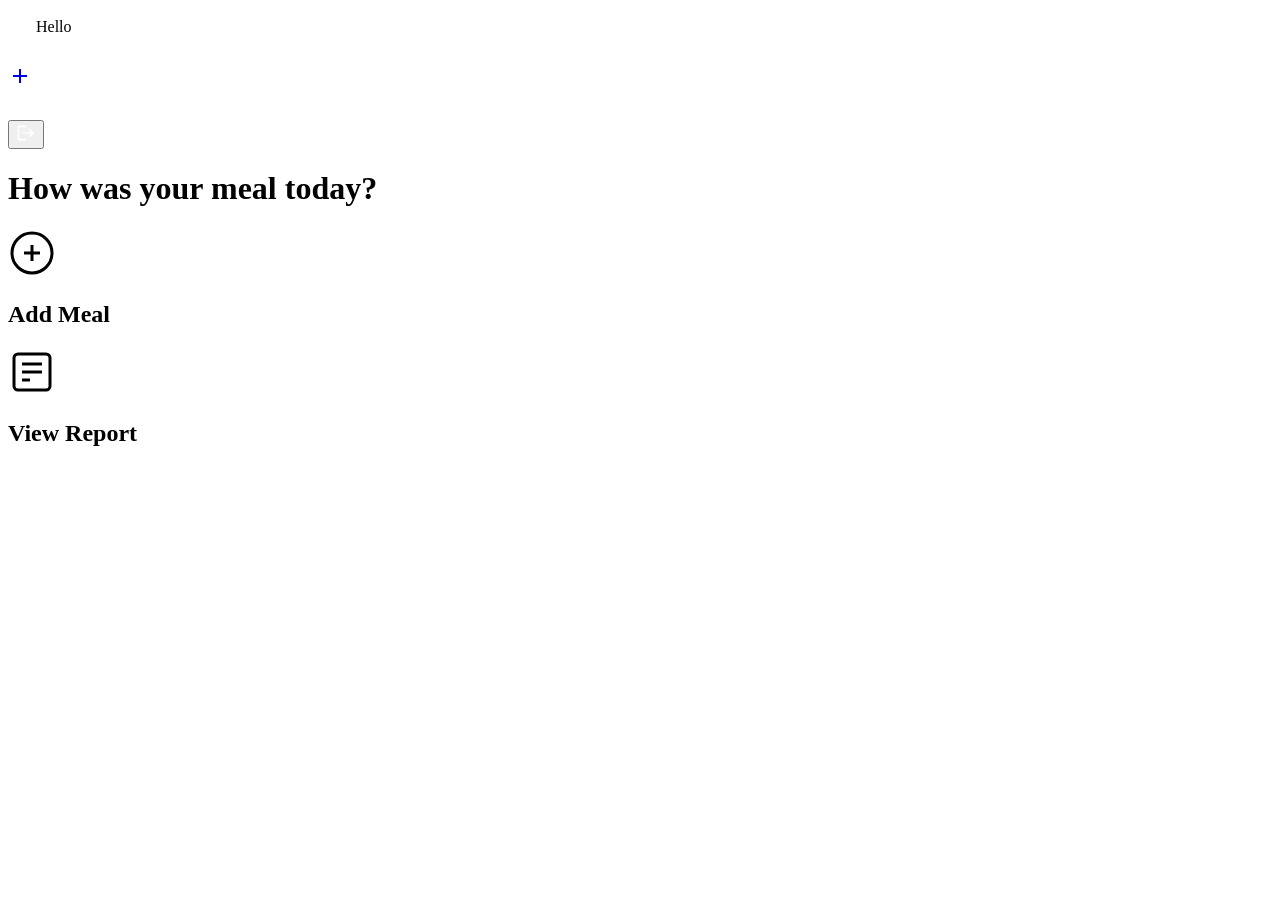
==== index.html @ 6a4ce131 "Move to the root" ====
<!DOCTYPE html>
<html lang="en">
<head>
    <meta charset="UTF-8">
    <meta name="viewport" content="width=device-width, initial-scale=1.0">
    <title>PureAura - Home</title>
    <link rel="stylesheet" href="style.css">
    <link href="https://fonts.googleapis.com/css2?family=Press+Start+2P&display=swap" rel="stylesheet">
</head>
<body>
    <!-- 侧边导航栏 -->
    <nav class="sidebar">
        <div class="nav-user">
            <svg width="24" height="24" viewBox="0 0 24 24" fill="white">
                <circle cx="12" cy="8" r="4"/>
                <path d="M4 20v-1a8 8 0 0116 0v1"/>
            </svg>
            <span id="userGreeting">Hello</span>
        </div>
        
        <div class="nav-items">
            <a href="index.html" class="nav-item active" aria-label="home">
                <svg width="24" height="24" viewBox="0 0 24 24" fill="white">
                    <path d="M3 12l2-2m0 0l7-7 7 7M5 10v10a1 1 0 001 1h3m10-11l2 2m-2-2v10a1 1 0 01-1 1h-3m-6 0a1 1 0 001-1v-4a1 1 0 011-1h2a1 1 0 011 1v4a1 1 0 001 1m-6 0h6"/>
                </svg>
            </a>
            
            <a href="add.html" class="nav-item" aria-label="add meal">
                <div class="nav-icon-circle">
                    <svg width="24" height="24" viewBox="0 0 24 24" fill="none" stroke="currentColor" stroke-width="2">
                        <line x1="12" y1="5" x2="12" y2="19"/>
                        <line x1="5" y1="12" x2="19" y2="12"/>
                    </svg>
                </div>
            </a>
            
            <a href="report.html" class="nav-item" aria-label="report">
                <svg width="24" height="24" viewBox="0 0 24 24" fill="white">
                    <path d="M9 11H3v2h6v-2zm0-4H3v2h6V7zm0 8H3v2h6v-2zm12-8h-6v2h6V7zm0 4h-6v2h6v-2zm0 4h-6v2h6v-2z"/>
                </svg>
            </a>
        </div>
        
        <div class="nav-bottom">
            <button class="logout-btn" onclick="logout()" aria-label="logout">
                <svg width="20" height="20" viewBox="0 0 24 24" fill="white">
                    <path d="M17 7l-1.41 1.41L18.17 11H8v2h10.17l-2.58 2.58L17 17l5-5zM4 5h8V3H4c-1.1 0-2 .9-2 2v14c0 1.1.9 2 2 2h8v-2H4V5z"/>
                </svg>
            </button>
        </div>
    </nav>

    <!-- 主内容区域 -->
    <div class="main-content">
        <div class="container">
            <div class="home-hero">
                <h1 class="main-title">How was your meal today?</h1>
            </div>
            
            <div class="action-cards">
                <div class="action-card add-card" onclick="location.href='add.html'">
                    <div class="card-icon">
                        <svg width="48" height="48" viewBox="0 0 24 24" fill="none" stroke="currentColor" stroke-width="1.5">
                            <circle cx="12" cy="12" r="10"/>
                            <line x1="12" y1="8" x2="12" y2="16"/>
                            <line x1="8" y1="12" x2="16" y2="12"/>
                        </svg>
                    </div>
                    <h2>Add Meal</h2>
                </div>
                
                <div class="action-card report-card" onclick="location.href='report.html'">
                    <div class="card-icon">
                        <svg width="48" height="48" viewBox="0 0 24 24" fill="none" stroke="currentColor" stroke-width="1.5">
                            <rect x="3" y="3" width="18" height="18" rx="2"/>
                            <line x1="7" y1="8" x2="17" y2="8"/>
                            <line x1="7" y1="12" x2="17" y2="12"/>
                            <line x1="7" y1="16" x2="11" y2="16"/>
                        </svg>
                    </div>
                    <h2>View Report</h2>
                </div>
            </div>
            
        </div>
    </div>
    
    <script src="script.js"></script>
</body>
</html>
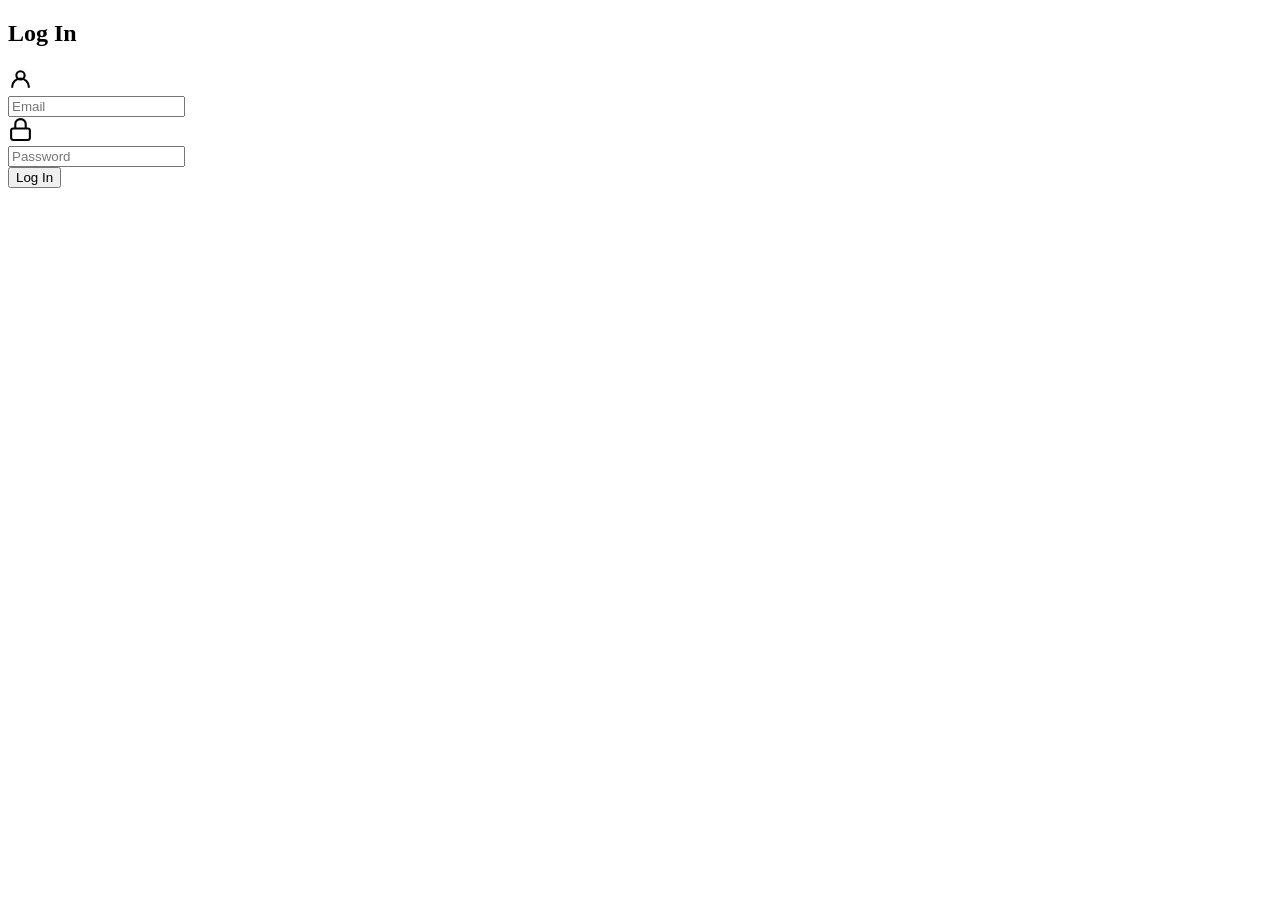
==== commit 03e7231a: "Rename the web app PureAura to PieceByPeas" ====
--- a/index.html
+++ b/index.html
@@ -3,7 +3,7 @@
 <head>
     <meta charset="UTF-8">
     <meta name="viewport" content="width=device-width, initial-scale=1.0">
-    <title>PureAura - Home</title>
+    <title>PieceByPeas - Home</title>
     <link rel="stylesheet" href="style.css">
     <link href="https://fonts.googleapis.com/css2?family=Press+Start+2P&display=swap" rel="stylesheet">
 </head>
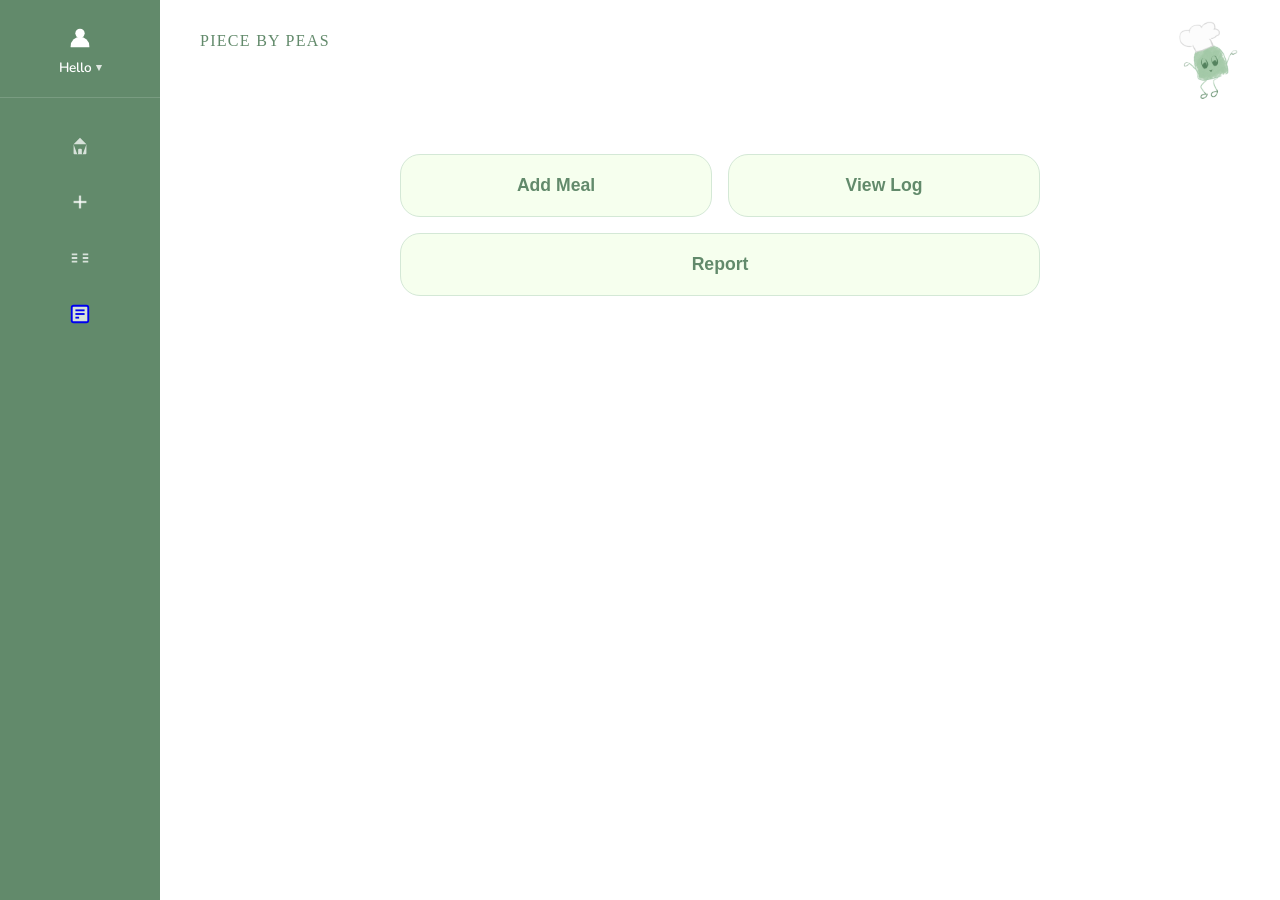
==== commit a37d073c: "feat: UI overhaul + core feature completion This PR delivers a full UI redesign and completes the co" ====
--- a/index.html
+++ b/index.html
@@ -1,90 +1,86 @@
 <!DOCTYPE html>
 <html lang="en">
 <head>
-    <meta charset="UTF-8">
-    <meta name="viewport" content="width=device-width, initial-scale=1.0">
-    <title>PieceByPeas - Home</title>
-    <link rel="stylesheet" href="style.css">
-    <link href="https://fonts.googleapis.com/css2?family=Press+Start+2P&display=swap" rel="stylesheet">
+  <meta charset="UTF-8">
+  <meta name="viewport" content="width=device-width, initial-scale=1.0">
+  <title>Piece By Peas</title>
+  <link rel="stylesheet" href="style.css">
 </head>
 <body>
-    <!-- 侧边导航栏 -->
-    <nav class="sidebar">
-        <div class="nav-user">
-            <svg width="24" height="24" viewBox="0 0 24 24" fill="white">
-                <circle cx="12" cy="8" r="4"/>
-                <path d="M4 20v-1a8 8 0 0116 0v1"/>
-            </svg>
-            <span id="userGreeting">Hello</span>
-        </div>
-        
-        <div class="nav-items">
-            <a href="index.html" class="nav-item active" aria-label="home">
-                <svg width="24" height="24" viewBox="0 0 24 24" fill="white">
-                    <path d="M3 12l2-2m0 0l7-7 7 7M5 10v10a1 1 0 001 1h3m10-11l2 2m-2-2v10a1 1 0 01-1 1h-3m-6 0a1 1 0 001-1v-4a1 1 0 011-1h2a1 1 0 011 1v4a1 1 0 001 1m-6 0h6"/>
-                </svg>
-            </a>
-            
-            <a href="add.html" class="nav-item" aria-label="add meal">
-                <div class="nav-icon-circle">
-                    <svg width="24" height="24" viewBox="0 0 24 24" fill="none" stroke="currentColor" stroke-width="2">
-                        <line x1="12" y1="5" x2="12" y2="19"/>
-                        <line x1="5" y1="12" x2="19" y2="12"/>
-                    </svg>
-                </div>
-            </a>
-            
-            <a href="report.html" class="nav-item" aria-label="report">
-                <svg width="24" height="24" viewBox="0 0 24 24" fill="white">
-                    <path d="M9 11H3v2h6v-2zm0-4H3v2h6V7zm0 8H3v2h6v-2zm12-8h-6v2h6V7zm0 4h-6v2h6v-2zm0 4h-6v2h6v-2z"/>
-                </svg>
-            </a>
-        </div>
-        
-        <div class="nav-bottom">
-            <button class="logout-btn" onclick="logout()" aria-label="logout">
-                <svg width="20" height="20" viewBox="0 0 24 24" fill="white">
-                    <path d="M17 7l-1.41 1.41L18.17 11H8v2h10.17l-2.58 2.58L17 17l5-5zM4 5h8V3H4c-1.1 0-2 .9-2 2v14c0 1.1.9 2 2 2h8v-2H4V5z"/>
-                </svg>
-            </button>
-        </div>
-    </nav>
 
-    <!-- 主内容区域 -->
-    <div class="main-content">
-        <div class="container">
-            <div class="home-hero">
-                <h1 class="main-title">How was your meal today?</h1>
-            </div>
-            
-            <div class="action-cards">
-                <div class="action-card add-card" onclick="location.href='add.html'">
-                    <div class="card-icon">
-                        <svg width="48" height="48" viewBox="0 0 24 24" fill="none" stroke="currentColor" stroke-width="1.5">
-                            <circle cx="12" cy="12" r="10"/>
-                            <line x1="12" y1="8" x2="12" y2="16"/>
-                            <line x1="8" y1="12" x2="16" y2="12"/>
-                        </svg>
-                    </div>
-                    <h2>Add Meal</h2>
-                </div>
-                
-                <div class="action-card report-card" onclick="location.href='report.html'">
-                    <div class="card-icon">
-                        <svg width="48" height="48" viewBox="0 0 24 24" fill="none" stroke="currentColor" stroke-width="1.5">
-                            <rect x="3" y="3" width="18" height="18" rx="2"/>
-                            <line x1="7" y1="8" x2="17" y2="8"/>
-                            <line x1="7" y1="12" x2="17" y2="12"/>
-                            <line x1="7" y1="16" x2="11" y2="16"/>
-                        </svg>
-                    </div>
-                    <h2>View Report</h2>
-                </div>
-            </div>
-            
-        </div>
+<!-- Sidebar -->
+<nav class="sidebar">
+  <div class="nav-user" id="navUser" onclick="toggleDropdown()">
+    <svg width="28" height="28" viewBox="0 0 24 24"><circle cx="12" cy="8" r="4"/><path d="M4 20v-1a8 8 0 0116 0v1"/></svg>
+    <span class="nav-user-name" id="userGreeting">Hello</span>
+    <div class="user-dropdown" id="userDropdown">
+      <div class="dropdown-email" id="dropdownEmail">—</div>
+      <button class="dropdown-item" onclick="openProfile()">Edit information</button>
+      <button class="dropdown-item" onclick="toggleLanguage()">Language (English)</button>
+      <button class="dropdown-item logout" onclick="logout()">Log Out</button>
     </div>
-    
-    <script src="script.js"></script>
+  </div>
+  <div class="nav-items">
+    <a href="index.html" class="nav-item" id="nav-home" aria-label="Home">
+      <svg width="22" height="22" viewBox="0 0 24 24" fill="currentColor"><path d="M3 12l2-2m0 0l7-7 7 7M5 10v10a1 1 0 001 1h3m10-11l2 2m-2-2v10a1 1 0 01-1 1h-3m-6 0a1 1 0 001-1v-4a1 1 0 011-1h2a1 1 0 011 1v4a1 1 0 001 1m-6 0h6"/></svg>
+    </a>
+    <a href="add.html" class="nav-item" id="nav-add" aria-label="Add meal">
+      <div class="nav-icon-circle">
+        <svg width="22" height="22" viewBox="0 0 24 24" fill="none" stroke="currentColor" stroke-width="2.5"><line x1="12" y1="5" x2="12" y2="19"/><line x1="5" y1="12" x2="19" y2="12"/></svg>
+      </div>
+    </a>
+    <a href="log.html" class="nav-item" id="nav-log" aria-label="Log">
+      <svg width="22" height="22" viewBox="0 0 24 24" fill="currentColor"><path d="M9 11H3v2h6v-2zm0-4H3v2h6V7zm0 8H3v2h6v-2zm12-8h-6v2h6V7zm0 4h-6v2h6v-2zm0 4h-6v2h6v-2z"/></svg>
+    </a>
+    <a href="report.html" class="nav-item" id="nav-report" aria-label="Report">
+      <svg width="22" height="22" viewBox="0 0 24 24" fill="none" stroke="currentColor" stroke-width="2"><rect x="3" y="3" width="18" height="18" rx="2"/><line x1="7" y1="8" x2="17" y2="8"/><line x1="7" y1="12" x2="17" y2="12"/><line x1="7" y1="16" x2="11" y2="16"/></svg>
+    </a>
+  </div>
+</nav>
+
+<!-- Profile modal -->
+<div class="modal-overlay" id="profileModal">
+  <div class="modal-card">
+    <p class="modal-title">Edit information</p>
+    <div class="modal-field">
+      <label>Name</label>
+      <input type="text" id="profileName" placeholder="Your name">
+    </div>
+    <div class="modal-field">
+      <label>Email</label>
+      <input type="email" id="profileEmail" placeholder="Your email">
+    </div>
+    <div class="modal-field">
+      <label>New password</label>
+      <input type="password" id="profilePassword" placeholder="Leave blank to keep current">
+    </div>
+    <div class="modal-actions">
+      <button class="btn-secondary" onclick="closeProfile()">Cancel</button>
+      <button class="btn-primary" onclick="saveProfile()">Save</button>
+    </div>
+  </div>
+</div>
+
+<!-- Main content -->
+<div class="main-content">
+  <div class="page-wrap">
+    <img src="Bea.png" alt="Bea" class="page-bea">
+    <div class="page-logo">PIECE BY PEAS</div>
+
+    <!-- INDEX CONTENT -->
+    <div class="home-hero">
+      <h1 class="main-title" id="homeGreeting"></h1>
+    </div>
+    <div class="home-cards">
+      <div class="home-cards-row">
+        <button class="home-card" onclick="location.href='add.html'">Add Meal</button>
+        <button class="home-card" onclick="location.href='log.html'">View Log</button>
+      </div>
+      <button class="home-card" onclick="location.href='report.html'">Report</button>
+    </div>
+  </div>
+</div>
+
+<script src="script.js"></script>
 </body>
-</html>
+</html>
--- a/style.css
+++ b/style.css
@@ -0,0 +1,1020 @@
+/* ── Google Fonts ── */
+@import url('https://fonts.googleapis.com/css2?family=IM+Fell+DW+Pica+SC&family=Nunito:wght@400;500;600;700&display=swap');
+
+/* ── Reset ── */
+*, *::before, *::after { margin: 0; padding: 0; box-sizing: border-box; }
+
+/* ── Color tokens ── */
+:root {
+  --green-dark:   #628A6B;
+  --green-mid:    #9FC5A3;
+  --green-light:  #F6FFEE;
+  --bg-yellow:    #FFFAEB;
+  --orange:       #F58E68;
+  --white:        #FFFFFF;
+
+  --grain:        #f0945d;
+  --protein:      #EF82A0;
+  --vegetable:    #6bb392;
+  --fruit:        #ffd970;
+  --dairy:        #88abda;
+  --snack:        #dcc7e1;
+
+  --text-dark:    #3a5240;
+  --text-mid:     #628A6B;
+  --text-light:   #9FC5A3;
+  --radius:       20px;
+  --radius-sm:    12px;
+}
+
+/* ── Base ── */
+body {
+  font-family: 'Nunito', sans-serif;
+  background: var(--bg-yellow);
+  color: var(--text-dark);
+  min-height: 100vh;
+}
+
+/* ══════════════════════════════════════
+   LOGIN / SIGNUP PAGE
+══════════════════════════════════════ */
+.login-page {
+  background: var(--bg-yellow);
+  min-height: 100vh;
+  display: flex;
+  align-items: center;
+  justify-content: center;
+}
+
+.login-container {
+  width: 100%;
+  max-width: 460px;
+  padding: 1.5rem;
+  position: relative;
+}
+
+.login-bea {
+  position: absolute;
+  top: -80px;
+  right: -10px;
+  width: 110px;
+  pointer-events: none;
+}
+
+.login-card {
+  background: var(--green-light);
+  border-radius: var(--radius);
+  padding: 2.5rem 2rem 2rem;
+  position: relative;
+}
+
+.login-logo {
+  font-family: 'IM Fell DW Pica SC', serif;
+  font-size: 1.5rem;
+  color: var(--green-dark);
+  text-align: center;
+  margin-bottom: 1.75rem;
+  letter-spacing: 0.05em;
+}
+
+.input-group {
+  margin-bottom: 1rem;
+}
+
+.input-group input {
+  width: 100%;
+  padding: 0.85rem 1.1rem;
+  border: 1.5px solid transparent;
+  border-radius: var(--radius-sm);
+  background: var(--white);
+  font-family: 'Nunito', sans-serif;
+  font-size: 0.95rem;
+  color: var(--text-dark);
+  outline: none;
+  transition: border-color 0.2s;
+}
+
+.input-group input::placeholder { color: var(--text-light); }
+
+.input-group input:focus {
+  border-color: var(--green-mid);
+}
+
+.login-btn {
+  width: 100%;
+  padding: 0.85rem;
+  background: var(--green-mid);
+  color: var(--white);
+  border: none;
+  border-radius: var(--radius-sm);
+  font-family: 'Nunito', sans-serif;
+  font-size: 1rem;
+  font-weight: 700;
+  cursor: pointer;
+  margin-top: 0.5rem;
+  transition: background 0.2s, transform 0.15s;
+}
+
+.login-btn:hover { background: var(--green-dark); transform: translateY(-1px); }
+
+.signup-btn {
+  width: 100%;
+  padding: 0.85rem;
+  background: var(--white);
+  color: var(--green-mid);
+  border: 1.5px solid var(--green-mid);
+  border-radius: var(--radius-sm);
+  font-family: 'Nunito', sans-serif;
+  font-size: 1rem;
+  font-weight: 600;
+  cursor: pointer;
+  margin-top: 0.75rem;
+  transition: all 0.2s;
+}
+
+.signup-btn:hover { background: var(--green-light); }
+
+/* ══════════════════════════════════════
+   SIDEBAR
+══════════════════════════════════════ */
+.sidebar {
+  position: fixed;
+  left: 0; top: 0;
+  width: 160px;
+  height: 100vh;
+  background: var(--green-dark);
+  display: flex;
+  flex-direction: column;
+  align-items: center;
+  padding: 1.5rem 0 1.5rem;
+  z-index: 1000;
+}
+
+/* User section */
+.nav-user {
+  width: 100%;
+  padding: 0 1rem 1.25rem;
+  border-bottom: 1px solid rgba(255,255,255,0.15);
+  margin-bottom: 1.5rem;
+  display: flex;
+  flex-direction: column;
+  align-items: center;
+  gap: 0.4rem;
+  cursor: pointer;
+  position: relative;
+}
+
+.nav-user svg { fill: var(--white); }
+
+.nav-user-name {
+  color: var(--white);
+  font-size: 0.85rem;
+  font-weight: 600;
+  display: flex;
+  align-items: center;
+  gap: 4px;
+}
+
+.nav-user-name::after {
+  content: '▾';
+  font-size: 0.7rem;
+  opacity: 0.8;
+}
+
+/* Dropdown */
+.user-dropdown {
+  display: none;
+  position: absolute;
+  top: calc(100% + 4px);
+  left: 0;
+  width: 200px;
+  background: var(--white);
+  border-radius: var(--radius-sm);
+  box-shadow: 0 8px 24px rgba(0,0,0,0.12);
+  overflow: hidden;
+  z-index: 2000;
+}
+
+.user-dropdown.open { display: block; }
+
+.dropdown-email {
+  padding: 0.85rem 1rem;
+  font-size: 0.8rem;
+  color: var(--text-light);
+  border-bottom: 1px solid #f0f0f0;
+  background: #fafafa;
+}
+
+.dropdown-item {
+  display: block;
+  width: 100%;
+  padding: 0.75rem 1rem;
+  background: none;
+  border: none;
+  text-align: left;
+  font-family: 'Nunito', sans-serif;
+  font-size: 0.9rem;
+  color: var(--text-dark);
+  cursor: pointer;
+  transition: background 0.15s;
+}
+
+.dropdown-item:hover { background: var(--green-light); }
+
+.dropdown-item.logout { color: #e05a3a; }
+
+/* Profile modal */
+.modal-overlay {
+  display: none;
+  position: fixed;
+  inset: 0;
+  background: rgba(0,0,0,0.35);
+  z-index: 3000;
+  align-items: center;
+  justify-content: center;
+}
+
+.modal-overlay.open { display: flex; }
+
+.modal-card {
+  background: var(--bg-yellow);
+  border-radius: var(--radius);
+  padding: 2rem;
+  width: 90%;
+  max-width: 420px;
+}
+
+.modal-title {
+  font-size: 1rem;
+  font-weight: 700;
+  color: var(--text-dark);
+  margin-bottom: 1.25rem;
+}
+
+.modal-field {
+  margin-bottom: 1rem;
+}
+
+.modal-field label {
+  display: block;
+  font-size: 0.85rem;
+  color: var(--text-mid);
+  margin-bottom: 0.3rem;
+  font-weight: 600;
+}
+
+.modal-field input {
+  width: 100%;
+  padding: 0.7rem 0.9rem;
+  border: 1.5px solid #dde8de;
+  border-radius: var(--radius-sm);
+  font-family: 'Nunito', sans-serif;
+  font-size: 0.9rem;
+  background: var(--white);
+  outline: none;
+  transition: border-color 0.2s;
+}
+
+.modal-field input:focus { border-color: var(--green-mid); }
+
+.modal-actions {
+  display: flex;
+  gap: 0.75rem;
+  margin-top: 1.5rem;
+  justify-content: flex-end;
+}
+
+/* Nav items */
+.nav-items {
+  flex: 1;
+  display: flex;
+  flex-direction: column;
+  gap: 0.5rem;
+  width: 100%;
+  padding: 0 0.75rem;
+}
+
+.nav-item {
+  width: 100%;
+  height: 48px;
+  display: flex;
+  align-items: center;
+  justify-content: center;
+  border-radius: var(--radius-sm);
+  background: transparent;
+  transition: background 0.2s;
+  cursor: pointer;
+  text-decoration: none;
+}
+
+.nav-item svg { fill: rgba(255,255,255,0.75); }
+
+.nav-item:hover { background: rgba(255,255,255,0.1); }
+
+.nav-item.active {
+  background: var(--green-light);
+}
+
+.nav-item.active svg { fill: var(--green-dark); }
+
+.nav-icon-circle {
+  width: 48px; height: 48px;
+  display: flex; align-items: center; justify-content: center;
+}
+
+.nav-item.active .nav-icon-circle svg { stroke: var(--green-dark); }
+.nav-item .nav-icon-circle svg { stroke: rgba(255,255,255,0.75); }
+
+/* Main layout */
+.main-content {
+  margin-left: 160px;
+  min-height: 100vh;
+  padding: 0;
+}
+
+.page-wrap {
+  background: var(--white);
+  min-height: 100vh;
+  padding: 2rem 2.5rem;
+  position: relative;
+  overflow: hidden;
+}
+
+/* Bea mascot pinned to top-right of page content */
+.page-bea {
+  position: absolute;
+  top: 1rem;
+  right: 1.5rem;
+  width: 90px;
+  pointer-events: none;
+}
+
+/* Page logo bar */
+.page-logo {
+  font-family: 'IM Fell DW Pica SC', serif;
+  font-size: 1rem;
+  color: var(--green-dark);
+  letter-spacing: 0.08em;
+  margin-bottom: 1.5rem;
+}
+
+/* ══════════════════════════════════════
+   INDEX PAGE
+══════════════════════════════════════ */
+.home-hero {
+  padding: 3rem 0 2rem;
+  text-align: center;
+}
+
+.main-title {
+  font-family: 'Nunito', sans-serif;
+  font-size: 2rem;
+  font-weight: 700;
+  color: var(--orange);
+}
+
+.home-cards {
+  display: flex;
+  flex-direction: column;
+  gap: 1rem;
+  max-width: 640px;
+  margin: 0 auto;
+}
+
+.home-card {
+  background: var(--green-light);
+  border: 1.5px solid #d4e8d6;
+  border-radius: var(--radius);
+  padding: 1.25rem 2rem;
+  font-size: 1.1rem;
+  font-weight: 600;
+  color: var(--text-mid);
+  cursor: pointer;
+  text-align: center;
+  transition: background 0.2s, transform 0.15s;
+}
+
+.home-card:hover {
+  background: #e8f5e9;
+  transform: translateY(-2px);
+}
+
+.home-cards-row {
+  display: grid;
+  grid-template-columns: 1fr 1fr;
+  gap: 1rem;
+}
+
+/* ══════════════════════════════════════
+   ADD MEAL PAGE
+══════════════════════════════════════ */
+.add-wrap {
+  background: var(--bg-yellow);
+  border-radius: var(--radius);
+  padding: 2rem 2rem 2.5rem;
+  max-width: 700px;
+}
+
+.page-title {
+  font-family: 'Nunito', sans-serif;
+  font-size: 1.5rem;
+  font-weight: 700;
+  color: var(--text-dark);
+  margin-bottom: 1.5rem;
+  text-align: center;
+  letter-spacing: 0.05em;
+}
+
+.form-section { margin-bottom: 1.5rem; }
+
+.form-label {
+  display: block;
+  font-size: 0.95rem;
+  font-weight: 700;
+  color: var(--text-dark);
+  margin-bottom: 0.5rem;
+}
+
+.form-input,
+.form-select {
+  width: 100%;
+  padding: 0.8rem 1rem;
+  border: 1.5px solid #dde8de;
+  border-radius: var(--radius-sm);
+  background: var(--white);
+  font-family: 'Nunito', sans-serif;
+  font-size: 0.95rem;
+  color: var(--text-dark);
+  outline: none;
+  transition: border-color 0.2s;
+}
+
+.form-input:focus, .form-select:focus { border-color: var(--green-mid); }
+.form-input::placeholder { color: var(--text-light); }
+
+.form-row {
+  display: grid;
+  grid-template-columns: 1fr 1fr;
+  gap: 1rem;
+}
+
+/* Food grid */
+.food-grid {
+  display: grid;
+  grid-template-columns: repeat(3, 1fr);
+  gap: 1rem;
+}
+
+.food-item input[type="checkbox"] { display: none; }
+
+.food-label {
+  display: flex;
+  flex-direction: column;
+  align-items: center;
+  gap: 0.5rem;
+  padding: 1.25rem 0.75rem;
+  border: 2px solid #e8e8e8;
+  border-radius: var(--radius-sm);
+  background: var(--white);
+  cursor: pointer;
+  transition: all 0.2s;
+}
+
+.food-label:hover { transform: translateY(-3px); box-shadow: 0 4px 12px rgba(0,0,0,0.08); }
+
+.food-icon { font-size: 2rem; }
+
+.food-label span {
+  font-size: 0.85rem;
+  font-weight: 600;
+  color: var(--text-dark);
+}
+
+/* Checked states using your color palette */
+.food-item input:checked + .food-label.grains    { border-color: var(--grain);      background: #fff4ee; }
+.food-item input:checked + .food-label.protein   { border-color: var(--protein);    background: #fff0f4; }
+.food-item input:checked + .food-label.vegetables{ border-color: var(--vegetable);  background: #f0faf4; }
+.food-item input:checked + .food-label.fruits    { border-color: var(--fruit);      background: #fffbee; }
+.food-item input:checked + .food-label.dairy     { border-color: var(--dairy);      background: #f0f5ff; }
+.food-item input:checked + .food-label.snacks    { border-color: var(--snack);      background: #f8f0ff; }
+
+/* Tag select */
+.tag-select {
+  display: flex;
+  gap: 0.6rem;
+  flex-wrap: wrap;
+}
+
+.tag-option {
+  padding: 0.45rem 1.1rem;
+  border: 1.5px solid #dde8de;
+  border-radius: 20px;
+  background: var(--white);
+  font-family: 'Nunito', sans-serif;
+  font-size: 0.85rem;
+  color: var(--text-mid);
+  cursor: pointer;
+  transition: all 0.2s;
+}
+
+.tag-option:hover { border-color: var(--green-mid); }
+.tag-option.selected { background: var(--orange); border-color: var(--orange); color: var(--white); }
+
+/* Buttons */
+.form-actions {
+  display: flex;
+  gap: 1rem;
+  justify-content: center;
+  margin-top: 2rem;
+}
+
+.btn-primary {
+  padding: 0.75rem 2rem;
+  background: var(--green-mid);
+  color: var(--white);
+  border: none;
+  border-radius: var(--radius-sm);
+  font-family: 'Nunito', sans-serif;
+  font-size: 0.95rem;
+  font-weight: 700;
+  cursor: pointer;
+  display: flex;
+  align-items: center;
+  gap: 0.5rem;
+  transition: background 0.2s, transform 0.15s;
+}
+
+.btn-primary:hover { background: var(--green-dark); transform: translateY(-1px); }
+
+.btn-secondary {
+  padding: 0.75rem 2rem;
+  background: var(--white);
+  color: var(--text-mid);
+  border: 1.5px solid #dde8de;
+  border-radius: var(--radius-sm);
+  font-family: 'Nunito', sans-serif;
+  font-size: 0.95rem;
+  font-weight: 600;
+  cursor: pointer;
+  transition: all 0.2s;
+}
+
+.btn-secondary:hover { background: var(--green-light); }
+
+/* ══════════════════════════════════════
+   LOG PAGE
+══════════════════════════════════════ */
+.log-wrap {
+  background: var(--bg-yellow);
+  border-radius: var(--radius);
+  padding: 1.5rem 2rem;
+  max-width: 720px;
+}
+
+.date-nav {
+  display: flex;
+  align-items: center;
+  justify-content: center;
+  gap: 1.5rem;
+  margin-bottom: 1.25rem;
+}
+
+.date-nav-btn {
+  background: none;
+  border: none;
+  font-size: 1.2rem;
+  color: var(--text-mid);
+  cursor: pointer;
+  padding: 0.25rem 0.5rem;
+  border-radius: 8px;
+  transition: background 0.15s;
+}
+
+.date-nav-btn:hover { background: rgba(0,0,0,0.05); }
+.date-nav-btn:disabled { opacity: 0.3; cursor: default; }
+
+.date-center { text-align: center; }
+.date-main { font-size: 1.2rem; font-weight: 700; color: var(--text-dark); }
+.date-sub  { font-size: 0.8rem; color: var(--text-mid); margin-top: 2px; }
+
+/* Tabs */
+.tab-row {
+  display: grid;
+  grid-template-columns: 1fr 1fr;
+  gap: 0;
+  border-radius: var(--radius-sm);
+  overflow: hidden;
+  border: 1.5px solid #dde8de;
+  margin-bottom: 1.5rem;
+}
+
+.tab-btn {
+  padding: 0.65rem;
+  background: var(--white);
+  border: none;
+  font-family: 'Nunito', sans-serif;
+  font-size: 0.9rem;
+  font-weight: 600;
+  color: var(--text-mid);
+  cursor: pointer;
+  transition: all 0.2s;
+}
+
+.tab-btn.active {
+  background: var(--green-mid);
+  color: var(--white);
+}
+
+/* Meal cards */
+.meal-card {
+  background: var(--white);
+  border-radius: var(--radius-sm);
+  padding: 1rem 1.25rem;
+  margin-bottom: 0.75rem;
+}
+
+.meal-card-top {
+  display: flex;
+  align-items: center;
+  justify-content: space-between;
+  margin-bottom: 0.6rem;
+}
+
+.meal-card-name {
+  font-size: 0.95rem;
+  font-weight: 700;
+  color: var(--text-dark);
+}
+
+.meal-card-time {
+  font-size: 0.82rem;
+  color: var(--text-light);
+}
+
+.meal-card-meta {
+  display: flex;
+  align-items: center;
+  gap: 0.5rem;
+  flex-wrap: wrap;
+}
+
+.pill {
+  padding: 0.25rem 0.75rem;
+  border-radius: 20px;
+  font-size: 0.75rem;
+  font-weight: 600;
+  border: 1.5px solid currentColor;
+  background: transparent;
+}
+
+.pill-type  { color: var(--green-mid); border-color: var(--green-mid); background: #f0f9f0; }
+.pill-diet  { color: var(--orange); border-color: var(--orange); background: #fff4ee; }
+.pill-cheat { color: #c15a2a; border-color: #f5c4b3; background: #fff3ee; }
+
+.food-dots {
+  display: flex;
+  gap: 3px;
+  align-items: center;
+  margin-left: 4px;
+}
+
+.food-dot {
+  width: 9px; height: 9px;
+  border-radius: 50%;
+  flex-shrink: 0;
+}
+
+.food-dot.grains     { background: var(--grain); }
+.food-dot.protein    { background: var(--protein); }
+.food-dot.vegetables { background: var(--vegetable); }
+.food-dot.fruits     { background: var(--fruit); }
+.food-dot.dairy      { background: var(--dairy); }
+.food-dot.snacks     { background: var(--snack); }
+
+.meal-card-actions {
+  display: flex;
+  justify-content: flex-end;
+  margin-top: 0.5rem;
+}
+
+.btn-delete {
+  width: 30px; height: 30px;
+  border: none;
+  border-radius: 8px;
+  background: #fef2f2;
+  display: flex;
+  align-items: center;
+  justify-content: center;
+  cursor: pointer;
+  transition: background 0.2s;
+}
+
+.btn-delete:hover { background: #fee2e2; }
+.btn-delete svg { stroke: #ef4444; }
+
+/* Today suggestions */
+.suggestions-box {
+  background: var(--white);
+  border: 1.5px solid var(--orange);
+  border-radius: var(--radius-sm);
+  padding: 1rem 1.25rem;
+  margin-top: 1rem;
+}
+
+.suggestions-title {
+  font-size: 0.9rem;
+  font-weight: 700;
+  color: var(--orange);
+  margin-bottom: 0.75rem;
+}
+
+.suggestion-item {
+  display: flex;
+  align-items: flex-start;
+  gap: 0.5rem;
+  margin-bottom: 0.5rem;
+  font-size: 0.85rem;
+  color: var(--text-dark);
+  line-height: 1.5;
+}
+
+.suggestion-dot {
+  width: 6px; height: 6px;
+  border-radius: 50%;
+  background: var(--orange);
+  flex-shrink: 0;
+  margin-top: 5px;
+}
+
+/* History */
+.history-card {
+  background: var(--white);
+  border-radius: var(--radius-sm);
+  padding: 0.9rem 1.25rem;
+  margin-bottom: 0.75rem;
+  cursor: pointer;
+  transition: background 0.15s;
+}
+
+.history-card:hover { background: #f8fdf8; }
+
+.history-card-top {
+  display: flex;
+  align-items: center;
+  justify-content: space-between;
+  margin-bottom: 0.4rem;
+}
+
+.history-date { font-size: 0.95rem; font-weight: 700; color: var(--text-dark); }
+.history-count { font-size: 0.8rem; color: var(--text-light); }
+.history-groups { font-size: 0.78rem; color: var(--text-light); margin-left: 4px; }
+
+.section-label {
+  font-size: 0.75rem;
+  color: var(--text-light);
+  letter-spacing: 0.04em;
+  margin-bottom: 0.75rem;
+}
+
+.empty-state {
+  text-align: center;
+  padding: 2.5rem 1rem;
+  color: var(--text-light);
+}
+
+.empty-state p { margin: 0.75rem 0 1.25rem; font-size: 0.9rem; }
+
+/* ══════════════════════════════════════
+   REPORT PAGE
+══════════════════════════════════════ */
+.report-wrap {
+  background: var(--bg-yellow);
+  border-radius: var(--radius);
+  padding: 1.5rem 2rem 2rem;
+  max-width: 760px;
+}
+
+.period-tabs {
+  display: flex;
+  gap: 1.5rem;
+  margin-bottom: 0.25rem;
+}
+
+.period-tab {
+  font-size: 1rem;
+  font-weight: 700;
+  color: var(--text-light);
+  cursor: pointer;
+  padding-bottom: 0.25rem;
+  border-bottom: 2px solid transparent;
+  transition: all 0.2s;
+  background: none;
+  border-top: none;
+  border-left: none;
+  border-right: none;
+  font-family: 'Nunito', sans-serif;
+}
+
+.period-tab.active {
+  color: var(--orange);
+  border-bottom-color: var(--orange);
+}
+
+.period-range {
+  font-size: 0.8rem;
+  color: var(--orange);
+  margin-bottom: 1.5rem;
+}
+
+/* Stat cards */
+.stats-grid {
+  display: grid;
+  grid-template-columns: repeat(4, 1fr);
+  gap: 0.75rem;
+  margin-bottom: 1.5rem;
+}
+
+.stat-card {
+  background: var(--white);
+  border-radius: var(--radius-sm);
+  padding: 0.9rem;
+  text-align: center;
+}
+
+.stat-label {
+  font-size: 0.72rem;
+  color: var(--text-light);
+  margin-bottom: 0.4rem;
+  line-height: 1.3;
+}
+
+.stat-value {
+  font-size: 1.4rem;
+  font-weight: 700;
+  color: var(--text-dark);
+}
+
+.stat-value.warning { color: var(--orange); }
+
+/* Chart legend */
+.chart-legend {
+  display: flex;
+  flex-wrap: wrap;
+  gap: 0.6rem 1rem;
+  margin-bottom: 0.75rem;
+}
+
+.legend-dot {
+  width: 10px; height: 10px;
+  border-radius: 3px;
+  flex-shrink: 0;
+}
+
+.legend-item {
+  display: flex;
+  align-items: center;
+  gap: 5px;
+  font-size: 0.78rem;
+  color: var(--text-mid);
+}
+
+/* Chart containers */
+.chart-block {
+  background: var(--white);
+  border-radius: var(--radius-sm);
+  padding: 1.25rem;
+  margin-bottom: 1rem;
+}
+
+.chart-title {
+  font-size: 0.82rem;
+  color: var(--text-mid);
+  text-align: center;
+  margin-bottom: 0.75rem;
+  font-weight: 600;
+}
+
+/* ══════════════════════════════════════
+   SHARED / ADVICE
+══════════════════════════════════════ */
+.advice-container { margin-top: 1rem; }
+
+.advice-great, .advice-urgent, .advice-moderate, .advice-mild {
+  padding: 1rem 1.25rem;
+  border-radius: var(--radius-sm);
+  margin-bottom: 1rem;
+  font-size: 0.9rem;
+}
+
+.advice-great    { background: #e8f5ec; border-left: 3px solid var(--vegetable); color: #2d6b42; }
+.advice-urgent   { background: #fff0ee; border-left: 3px solid var(--grain);     color: #a03a20; }
+.advice-moderate { background: #fffbee; border-left: 3px solid var(--fruit);     color: #7a6010; }
+.advice-mild     { background: #f0f5ff; border-left: 3px solid var(--dairy);     color: #2a4a8a; }
+
+.advice-great h4, .advice-urgent h4,
+.advice-moderate h4, .advice-mild h4 {
+  font-size: 0.9rem;
+  margin-bottom: 0.25rem;
+}
+
+.advice-item-card {
+  background: var(--white);
+  border-radius: var(--radius-sm);
+  padding: 1rem 1.25rem;
+  margin-bottom: 0.75rem;
+  border-left: 3px solid #dde8de;
+}
+
+.advice-item-header {
+  display: flex;
+  align-items: center;
+  gap: 0.5rem;
+  margin-bottom: 0.4rem;
+}
+
+.advice-icon { font-size: 1.2rem; }
+
+.advice-item-card h5 {
+  font-size: 0.9rem;
+  color: var(--text-dark);
+}
+
+.advice-item-card p {
+  font-size: 0.83rem;
+  color: var(--text-mid);
+  line-height: 1.5;
+  margin-bottom: 0.6rem;
+}
+
+.suggestion-tags {
+  display: flex;
+  flex-wrap: wrap;
+  gap: 0.4rem;
+}
+
+.suggestion-tag {
+  padding: 0.25rem 0.75rem;
+  border-radius: 20px;
+  font-size: 0.78rem;
+  background: var(--green-light);
+  color: var(--green-dark);
+  border: 1px solid #c8dfc8;
+}
+
+/* ══════════════════════════════════════
+   RESPONSIVE — MOBILE
+══════════════════════════════════════ */
+@media (max-width: 768px) {
+  .sidebar {
+    width: 100%;
+    height: 60px;
+    flex-direction: row;
+    top: auto;
+    bottom: 0;
+    padding: 0 1rem;
+    justify-content: space-around;
+  }
+
+  .nav-user { display: none; }
+
+  .nav-items {
+    flex-direction: row;
+    flex: unset;
+    gap: 0;
+    padding: 0;
+  }
+
+  .nav-item { width: 52px; height: 52px; }
+
+  .main-content {
+    margin-left: 0;
+    padding-bottom: 70px;
+  }
+
+  .page-wrap { padding: 1.25rem 1rem; }
+
+  .stats-grid { grid-template-columns: repeat(2, 1fr); }
+
+  .food-grid { grid-template-columns: repeat(3, 1fr); gap: 0.6rem; }
+
+  .form-row { grid-template-columns: 1fr; }
+
+  .home-cards-row { grid-template-columns: 1fr 1fr; }
+
+  .page-bea { width: 70px; top: 0.5rem; right: 0.75rem; }
+}
+
+.btn-edit-sm {
+  width: 30px; height: 30px;
+  border: none;
+  border-radius: 8px;
+  background: #f0f9f0;
+  display: flex;
+  align-items: center;
+  justify-content: center;
+  cursor: pointer;
+  transition: background 0.2s;
+  margin-right: 4px;
+}
+.btn-edit-sm:hover { background: #d8f0d8; }
+.btn-edit-sm svg { stroke: #628A6B; }
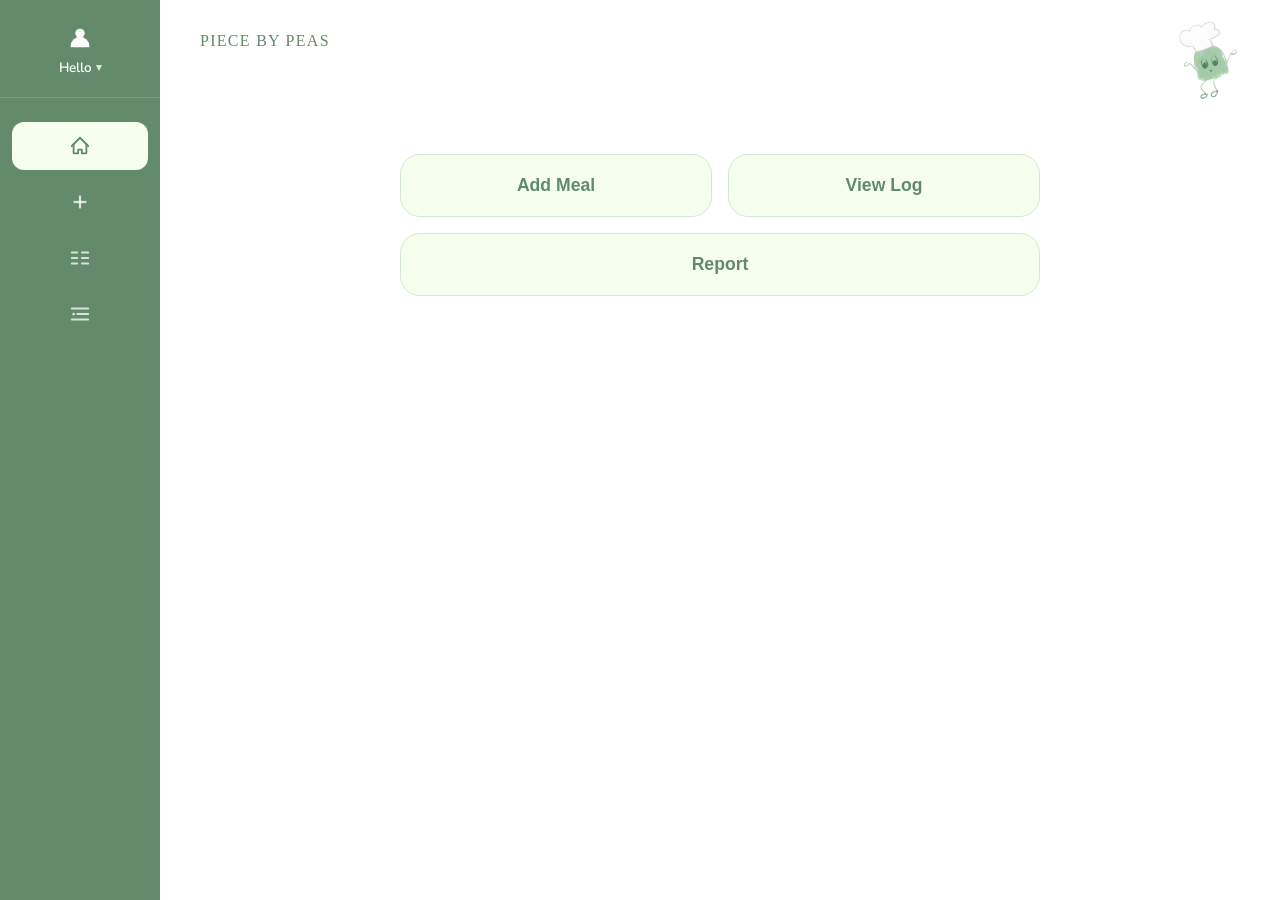
==== commit 7eb0c5d4: "Encapsulate all logic for the sidebar, dropdown, and profile modal within an IIFE Encapsulate all lo" ====
--- a/index.html
+++ b/index.html
@@ -8,58 +8,7 @@
 </head>
 <body>
 
-<!-- Sidebar -->
-<nav class="sidebar">
-  <div class="nav-user" id="navUser" onclick="toggleDropdown()">
-    <svg width="28" height="28" viewBox="0 0 24 24"><circle cx="12" cy="8" r="4"/><path d="M4 20v-1a8 8 0 0116 0v1"/></svg>
-    <span class="nav-user-name" id="userGreeting">Hello</span>
-    <div class="user-dropdown" id="userDropdown">
-      <div class="dropdown-email" id="dropdownEmail">—</div>
-      <button class="dropdown-item" onclick="openProfile()">Edit information</button>
-      <button class="dropdown-item" onclick="toggleLanguage()">Language (English)</button>
-      <button class="dropdown-item logout" onclick="logout()">Log Out</button>
-    </div>
-  </div>
-  <div class="nav-items">
-    <a href="index.html" class="nav-item" id="nav-home" aria-label="Home">
-      <svg width="22" height="22" viewBox="0 0 24 24" fill="currentColor"><path d="M3 12l2-2m0 0l7-7 7 7M5 10v10a1 1 0 001 1h3m10-11l2 2m-2-2v10a1 1 0 01-1 1h-3m-6 0a1 1 0 001-1v-4a1 1 0 011-1h2a1 1 0 011 1v4a1 1 0 001 1m-6 0h6"/></svg>
-    </a>
-    <a href="add.html" class="nav-item" id="nav-add" aria-label="Add meal">
-      <div class="nav-icon-circle">
-        <svg width="22" height="22" viewBox="0 0 24 24" fill="none" stroke="currentColor" stroke-width="2.5"><line x1="12" y1="5" x2="12" y2="19"/><line x1="5" y1="12" x2="19" y2="12"/></svg>
-      </div>
-    </a>
-    <a href="log.html" class="nav-item" id="nav-log" aria-label="Log">
-      <svg width="22" height="22" viewBox="0 0 24 24" fill="currentColor"><path d="M9 11H3v2h6v-2zm0-4H3v2h6V7zm0 8H3v2h6v-2zm12-8h-6v2h6V7zm0 4h-6v2h6v-2zm0 4h-6v2h6v-2z"/></svg>
-    </a>
-    <a href="report.html" class="nav-item" id="nav-report" aria-label="Report">
-      <svg width="22" height="22" viewBox="0 0 24 24" fill="none" stroke="currentColor" stroke-width="2"><rect x="3" y="3" width="18" height="18" rx="2"/><line x1="7" y1="8" x2="17" y2="8"/><line x1="7" y1="12" x2="17" y2="12"/><line x1="7" y1="16" x2="11" y2="16"/></svg>
-    </a>
-  </div>
-</nav>
-
-<!-- Profile modal -->
-<div class="modal-overlay" id="profileModal">
-  <div class="modal-card">
-    <p class="modal-title">Edit information</p>
-    <div class="modal-field">
-      <label>Name</label>
-      <input type="text" id="profileName" placeholder="Your name">
-    </div>
-    <div class="modal-field">
-      <label>Email</label>
-      <input type="email" id="profileEmail" placeholder="Your email">
-    </div>
-    <div class="modal-field">
-      <label>New password</label>
-      <input type="password" id="profilePassword" placeholder="Leave blank to keep current">
-    </div>
-    <div class="modal-actions">
-      <button class="btn-secondary" onclick="closeProfile()">Cancel</button>
-      <button class="btn-primary" onclick="saveProfile()">Save</button>
-    </div>
-  </div>
-</div>
+<script src="navbar.js"></script>
 
 <!-- Main content -->
 <div class="main-content">
--- a/style.css
+++ b/style.css
@@ -307,7 +307,10 @@
   text-decoration: none;
 }
 
-.nav-item svg { fill: rgba(255,255,255,0.75); }
+.nav-item svg {
+  fill: none;
+  stroke: rgba(255,255,255,0.75);
+}
 
 .nav-item:hover { background: rgba(255,255,255,0.1); }
 
@@ -315,12 +318,15 @@
   background: var(--green-light);
 }
 
-.nav-item.active svg { fill: var(--green-dark); }
+.nav-item.active svg { stroke: var(--green-dark); }
 
 .nav-icon-circle {
   width: 48px; height: 48px;
   display: flex; align-items: center; justify-content: center;
 }
+
+.nav-item .report-dot { fill: rgba(255,255,255,0.75); }
+.nav-item.active .report-dot { fill: var(--green-dark); }
 
 .nav-item.active .nav-icon-circle svg { stroke: var(--green-dark); }
 .nav-item .nav-icon-circle svg { stroke: rgba(255,255,255,0.75); }
